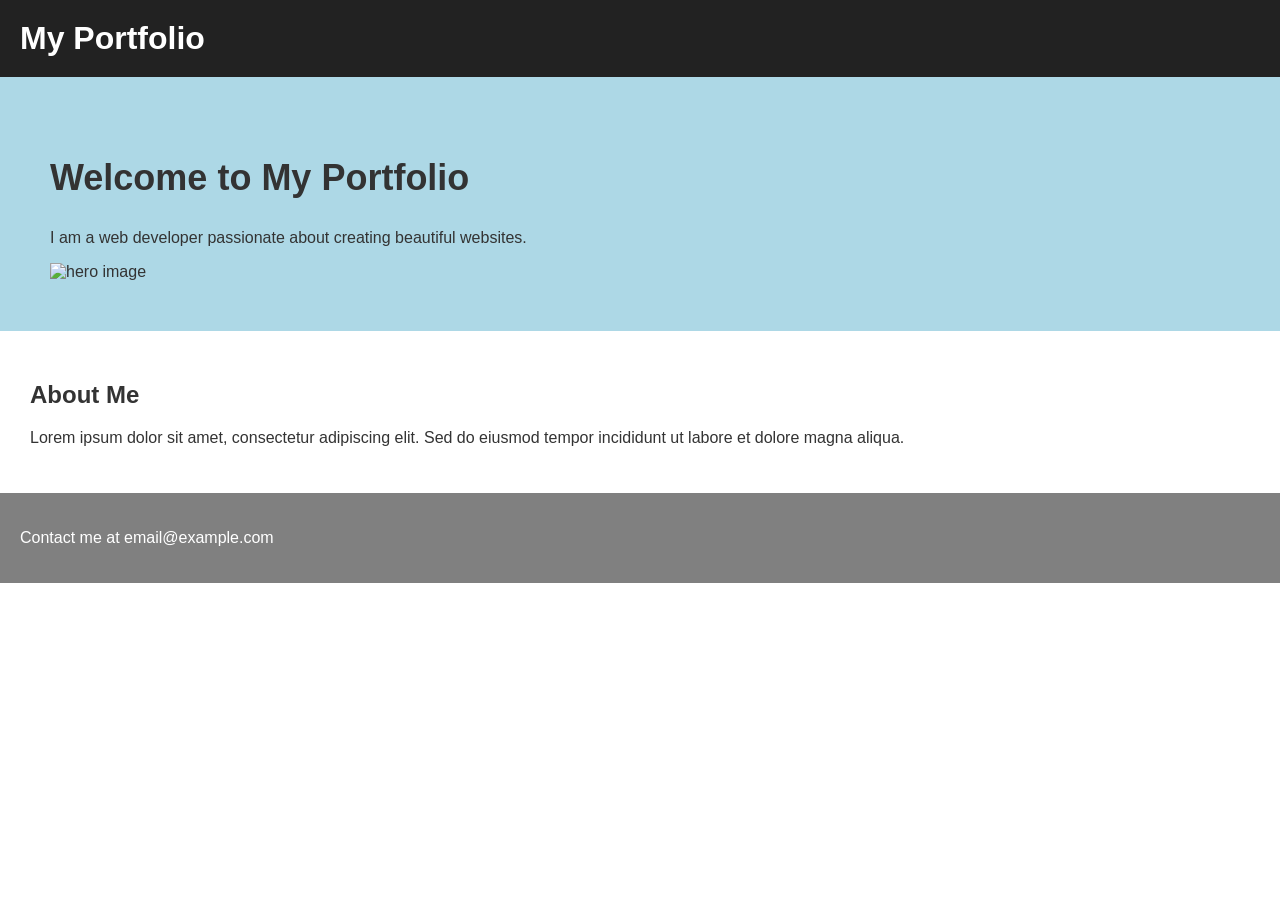
==== index.html @ 444f8641 "html errors fixed, css file added" ====
<!DOCTYPE html>
<html lang="en">
<head>
    <meta charset="utf-8"></meta>
    <meta name="viewport" content="width=device-width, initial-scale=1.0"></meta>
    <title>Portfolio</title>
    <link rel="stylesheet" href="css/styles.css">
</head>
<body>
    <div class="header">
        <h1>My Portfolio</h1>
        <!-- Navigation missing -->
    </div>
    
    <div class="hero">
        <h2>Welcome to My Portfolio</h2>
        <p>I am a web developer passionate about creating beautiful websites.</p>
        <img alt="hero image" src="images/hero.jpg">
    </div>
    
    <div class="intro">
        <h2>About Me</h2>
        <p>Lorem ipsum dolor sit amet, consectetur adipiscing elit. Sed do eiusmod tempor incididunt ut labore et dolore magna aliqua.</p>
    </div>
    
    <div class="footer">
        <p>Contact me at email@example.com</p>
    </div>
</body>
</html>
---- css/styles.css ----
/* Basic styles with errors and omissions */

body {
    font-family: Arial;
    margin: 0;
    padding: 0;
    color: #333;
}

.header {
    background-color: #222;
    color: white;
    padding: 20px;
    /* Missing: proper alignment */
}

.header h1 {
    margin: 0;
}

/* Navigation styling missing completely */

.hero {
    padding: 50px;
    background-color: lightblue;
    /* Poor colour contrast */
}

.hero h2 {
    font-size: 36px;
}

.hero img {
    width: 100%;
    /* Missing: alt text handled in HTML, but sizing issues here */
}

/* Missing: Only using 2-3 selector types, need 5+ */
/* Missing: Pseudo-classes not used */
/* Missing: Combination selectors not used */

.intro {
    padding: 30px;
}

/* Form styling incomplete */
form input {
    display: block;
    margin: 10px 0;
}

/* Missing: Box model demonstration (margin, padding, border) */
/* Missing: Block vs inline elements styling */
/* Missing: Text and colour styling variety */
/* Missing: Table styling */

.footer {
    background-color: gray;
    color: white;
    padding: 20px;
    /* Wrong alignment */
    text-align: left;
}

/* Code quality issues: inconsistent spacing, poor naming, no comments */
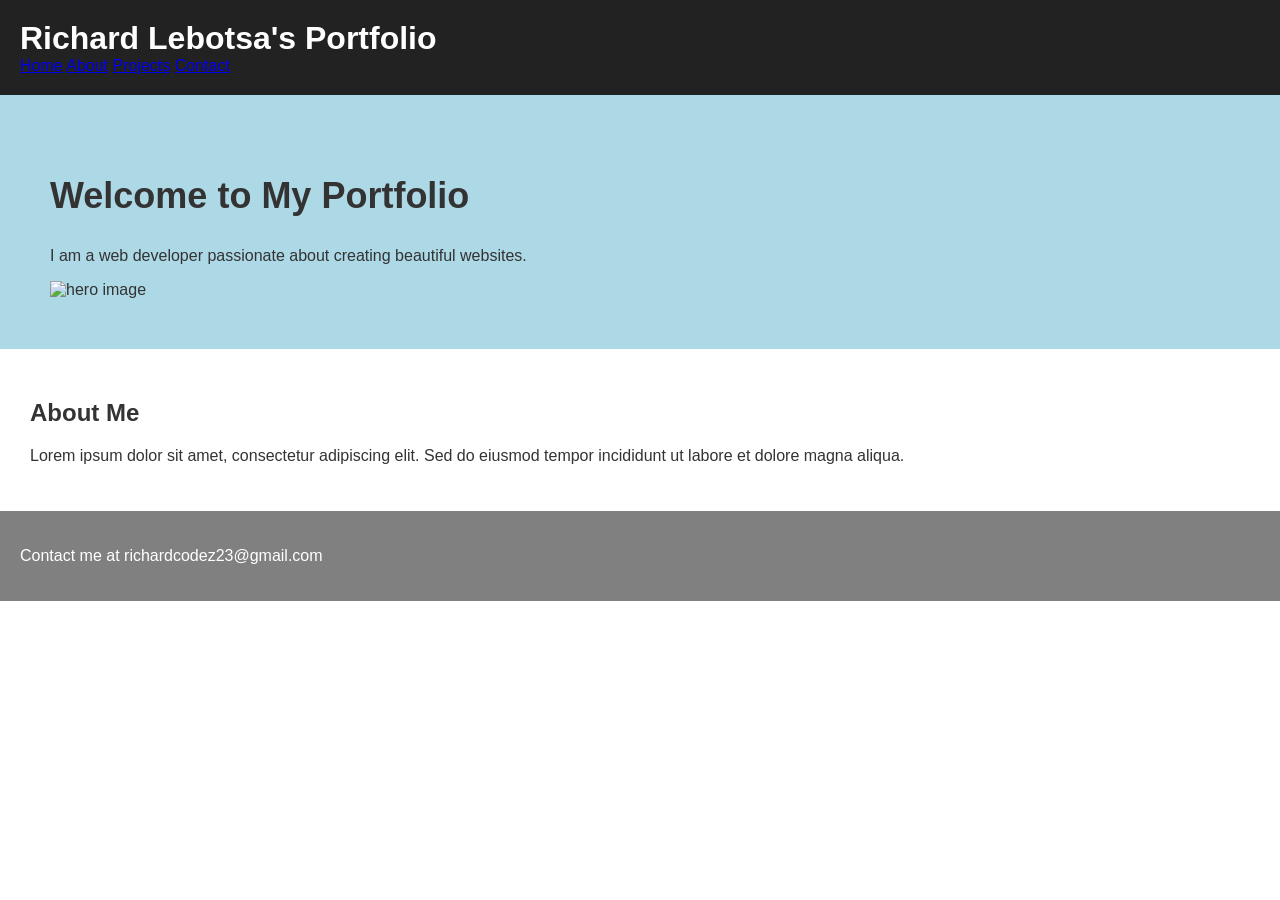
==== commit a4da4c6b: "fixed meta tags, added navigation" ====
--- a/index.html
+++ b/index.html
@@ -1,15 +1,21 @@
 <!DOCTYPE html>
 <html lang="en">
 <head>
-    <meta charset="utf-8"></meta>
-    <meta name="viewport" content="width=device-width, initial-scale=1.0"></meta>
+    <meta charset="utf-8">
+    <meta name="viewport" content="width=device-width, initial-scale=1.0">
     <title>Portfolio</title>
     <link rel="stylesheet" href="css/styles.css">
 </head>
 <body>
     <div class="header">
-        <h1>My Portfolio</h1>
+        <h1>Richard Lebotsa's Portfolio</h1>
         <!-- Navigation missing -->
+         <nav class="nav">
+            <a href="index.html">Home</a>
+            <a href="about.html">About</a>
+            <a href="projects.html">Projects</a>
+            <a href="contact.html">Contact</a>
+        </nav>
     </div>
     
     <div class="hero">
@@ -24,7 +30,7 @@
     </div>
     
     <div class="footer">
-        <p>Contact me at email@example.com</p>
+        <p>Contact me at richardcodez23@gmail.com</p>
     </div>
 </body>
 </html>
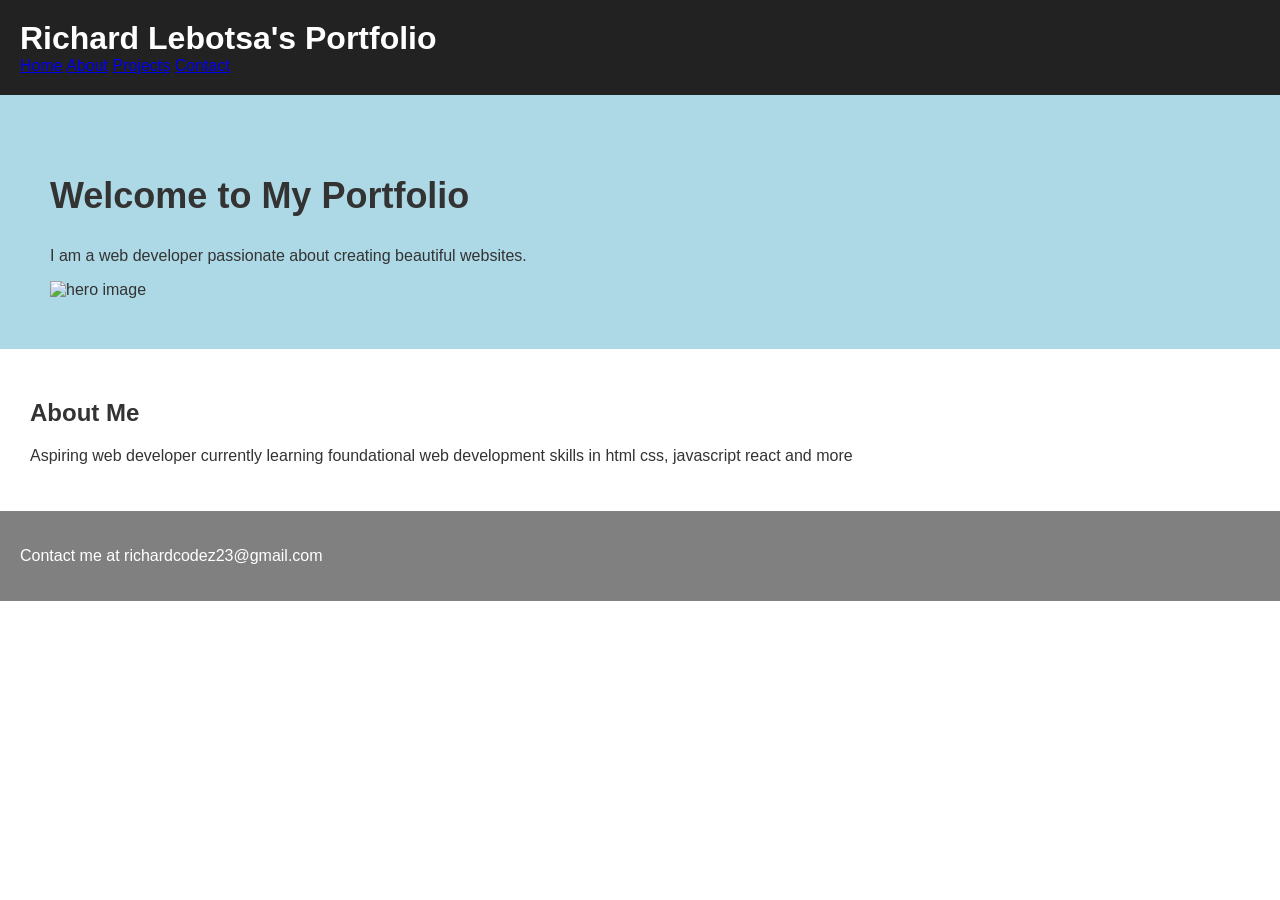
==== commit 616ed8b8: "semi-final updates for index" ====
--- a/index.html
+++ b/index.html
@@ -7,7 +7,7 @@
     <link rel="stylesheet" href="css/styles.css">
 </head>
 <body>
-    <div class="header">
+    <header class="header">
         <h1>Richard Lebotsa's Portfolio</h1>
         <!-- Navigation missing -->
          <nav class="nav">
@@ -16,21 +16,21 @@
             <a href="projects.html">Projects</a>
             <a href="contact.html">Contact</a>
         </nav>
-    </div>
+    </header>
     
-    <div class="hero">
+    <section class="hero">
         <h2>Welcome to My Portfolio</h2>
         <p>I am a web developer passionate about creating beautiful websites.</p>
         <img alt="hero image" src="images/hero.jpg">
-    </div>
+    </section>
     
-    <div class="intro">
+    <section class="intro">
         <h2>About Me</h2>
-        <p>Lorem ipsum dolor sit amet, consectetur adipiscing elit. Sed do eiusmod tempor incididunt ut labore et dolore magna aliqua.</p>
-    </div>
+        <p>Aspiring web developer currently learning foundational web development skills in html css, javascript react and more</p>
+    </section>
     
-    <div class="footer">
+    <footer class="footer">
         <p>Contact me at richardcodez23@gmail.com</p>
-    </div>
+    </footer>
 </body>
 </html>
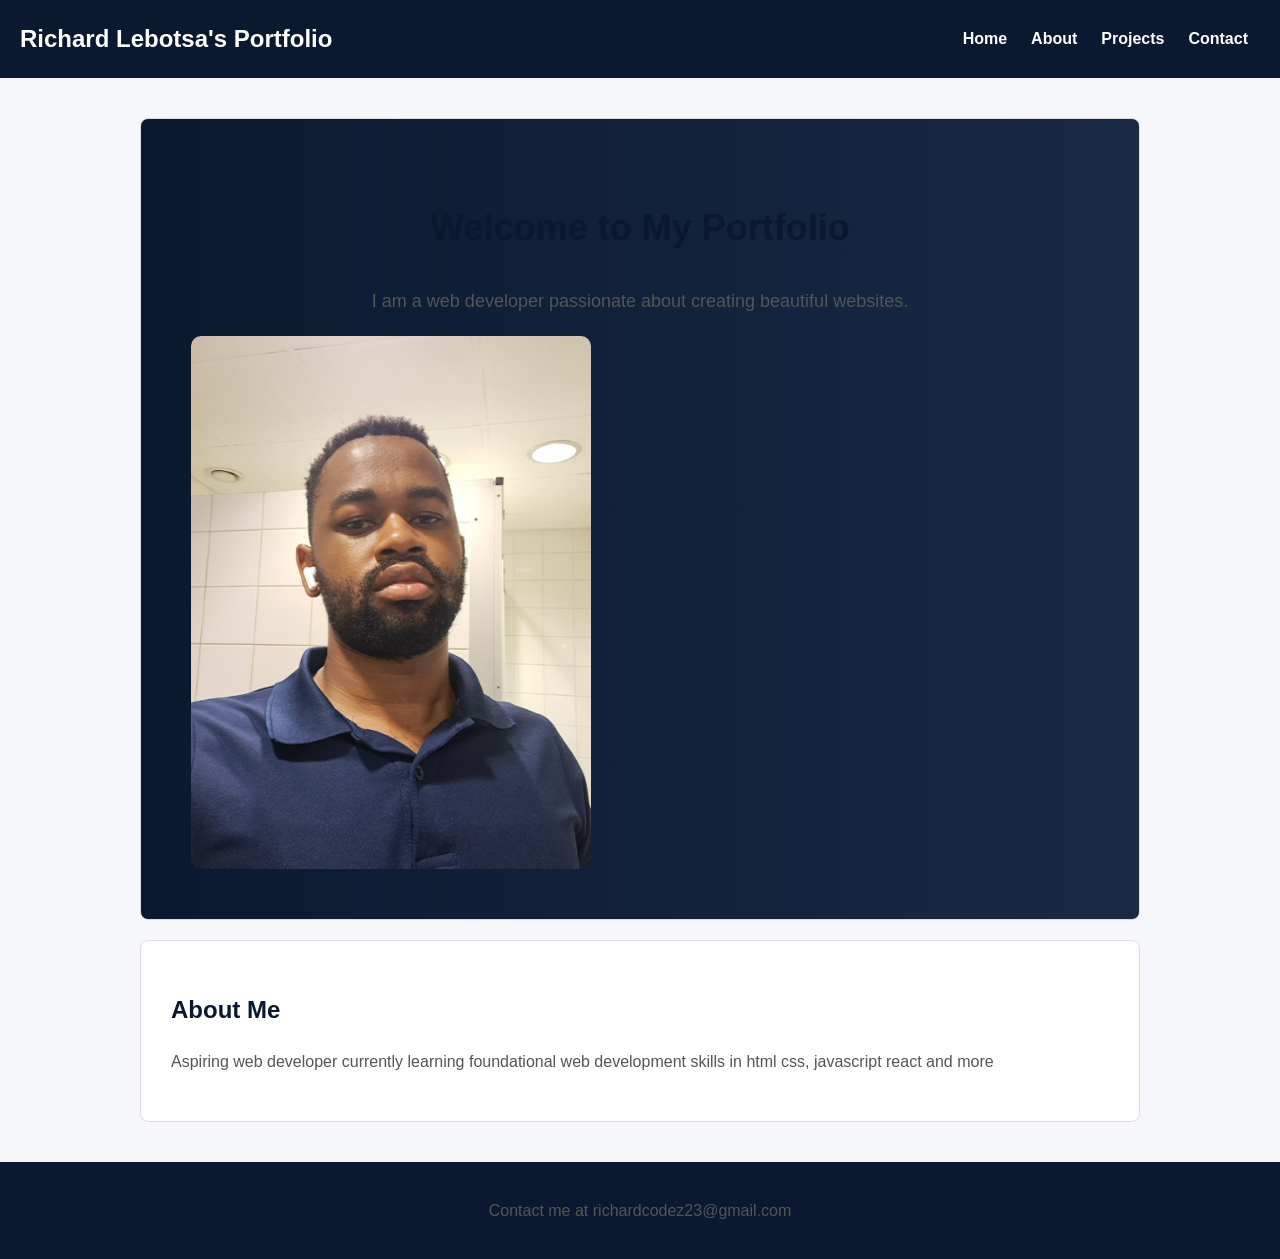
==== commit 400d5c3c: "styling, images, screenshots, all added" ====
--- a/index.html
+++ b/index.html
@@ -1,36 +1,41 @@
 <!DOCTYPE html>
 <html lang="en">
+
 <head>
     <meta charset="utf-8">
     <meta name="viewport" content="width=device-width, initial-scale=1.0">
     <title>Portfolio</title>
     <link rel="stylesheet" href="css/styles.css">
 </head>
+
 <body>
     <header class="header">
         <h1>Richard Lebotsa's Portfolio</h1>
         <!-- Navigation missing -->
-         <nav class="nav">
+        <nav class="nav">
             <a href="index.html">Home</a>
             <a href="about.html">About</a>
             <a href="projects.html">Projects</a>
             <a href="contact.html">Contact</a>
         </nav>
     </header>
-    
-    <section class="hero">
-        <h2>Welcome to My Portfolio</h2>
-        <p>I am a web developer passionate about creating beautiful websites.</p>
-        <img alt="hero image" src="images/hero.jpg">
-    </section>
-    
-    <section class="intro">
-        <h2>About Me</h2>
-        <p>Aspiring web developer currently learning foundational web development skills in html css, javascript react and more</p>
-    </section>
-    
+    <main id="main-content">
+        <section class="hero">
+            <h2>Welcome to My Portfolio</h2>
+            <p>I am a web developer passionate about creating beautiful websites.</p>
+            <img alt="hero image" src="images/hero.jpeg">
+        </section>
+
+        <section class="intro">
+            <h2>About Me</h2>
+            <p>Aspiring web developer currently learning foundational web development skills in html css, javascript
+                react and more</p>
+        </section>
+    </main>
+
     <footer class="footer">
         <p>Contact me at richardcodez23@gmail.com</p>
     </footer>
 </body>
-</html>
+
+</html>
--- a/css/styles.css
+++ b/css/styles.css
@@ -7,41 +7,142 @@
     color: #333;
 }
 
+/* Improve readability + background */
+body {
+    line-height: 1.6;
+    background-color: #f5f7fa;
+}
+
+/* Header */
 .header {
-    background-color: #222;
+    background-color: #0a192f;
     color: white;
     padding: 20px;
     /* Missing: proper alignment */
+}
+
+/* Fix alignment using flexbox */
+.header {
+    display: flex;
+    justify-content: space-between;
+    align-items: center;
+    flex-wrap: wrap;
 }
 
 .header h1 {
     margin: 0;
+    font-size: 24px;
 }
 
 /* Navigation styling missing completely */
 
+/* Navigation */
+.nav {
+    display: flex;
+}
+
+.nav a {
+    color: white;
+    text-decoration: none;
+    margin: 0 12px;
+    font-weight: bold;
+    display: inline-block;
+    transition: color 0.3s ease;
+}
+
+/* Pseudo-classes */
+.nav a:hover {
+    color: #64ffda;
+}
+
+.nav a:active {
+    color: orange;
+}
+
+/* Main content (ID selector requirement) */
+#main-content {
+    max-width: 1000px;
+    margin: 0 auto;
+    padding: 20px;
+}
+
+/* Hero section */
 .hero {
     padding: 50px;
     background-color: lightblue;
     /* Poor colour contrast */
 }
 
+/* Improved contrast */
+.hero {
+    background: linear-gradient(to right, #0a192f, #172a45);
+    color: white;
+    text-align: center;
+    border-radius: 8px;
+}
+
 .hero h2 {
     font-size: 36px;
 }
 
+.hero p {
+    font-size: 18px;
+}
+
 .hero img {
     width: 100%;
     /* Missing: alt text handled in HTML, but sizing issues here */
 }
 
+/* Fix image sizing */
+.hero img {
+    max-width: 400px;
+    margin-top: 20px;
+    border-radius: 10px;
+}
+
 /* Missing: Only using 2-3 selector types, need 5+ */
-/* Missing: Pseudo-classes not used */
-/* Missing: Combination selectors not used */
-
+/* Added: element, class, ID, descendant, attribute, pseudo-class */
+
+/* Group selector */
+h2, h3 {
+    color: #0a192f;
+}
+
+/* Intro section */
 .intro {
     padding: 30px;
 }
+
+/* Box model demonstration */
+.intro {
+    margin: 20px auto;
+    background-color: white;
+    border: 1px solid #ddd;
+    border-radius: 8px;
+    max-width: 1000px;
+}
+
+/* General section styling */
+main section {
+    margin: 20px auto;
+    padding: 20px;
+    background-color: white;
+    border: 1px solid #ddd;
+    border-radius: 8px;
+    max-width: 1000px;
+}
+
+/* Images */
+section img {
+    width: 100%;
+    max-width: 400px;
+    border-radius: 8px;
+    display: block;
+    margin-top: 10px;
+}
+
+/* Form */
 
 /* Form styling incomplete */
 form input {
@@ -49,17 +150,138 @@
     margin: 10px 0;
 }
 
-/* Missing: Box model demonstration (margin, padding, border) */
-/* Missing: Block vs inline elements styling */
-/* Missing: Text and colour styling variety */
+/* Improved form styling */
+form {
+    background-color: white;
+    padding: 20px;
+    margin: 20px auto;
+    border-radius: 8px;
+    border: 1px solid #ccc;
+    max-width: 600px;
+}
+
+/* Attribute selectors */
+form input[type="text"],
+form input[type="email"],
+form select,
+form textarea {
+    width: 100%;
+    padding: 10px;
+    border: 1px solid #aaa;
+    border-radius: 5px;
+}
+
+/* Focus pseudo-class */
+form input:focus,
+form textarea:focus {
+    border-color: #0077b6;
+    outline: none;
+}
+
+/* Block vs inline */
+label {
+    display: block;
+    margin-top: 10px;
+}
+
+/* Fieldset */
+fieldset {
+    margin-top: 15px;
+    padding: 10px;
+    border: 1px solid #aaa;
+}
+
+/* Button */
+form button {
+    background-color: #0077b6;
+    color: white;
+    padding: 12px;
+    border: none;
+    border-radius: 5px;
+    cursor: pointer;
+    transition: background-color 0.3s ease;
+}
+
+/* Hover effect */
+form button:hover {
+    background-color: #023e8a;
+}
+
+/* Missing: Box model demonstration */
+/* Demonstrated in sections, intro, and form */
+
+/* Missing: Block vs inline elements */
+/* Demonstrated with label and nav links */
+
+/* Text styling */
+p {
+    font-size: 16px;
+    color: #555;
+}
+
+/* Table */
+
 /* Missing: Table styling */
-
+.skills-table {
+    width: 100%;
+    border-collapse: collapse;
+    margin-top: 20px;
+}
+
+.skills-table th,
+.skills-table td {
+    border: 1px solid #ccc;
+    padding: 12px;
+    text-align: left;
+}
+
+.skills-table th {
+    background-color: #0077b6;
+    color: white;
+}
+
+.skills-table tr:nth-child(even) {
+    background-color: #f2f2f2;
+}
+
+.skills-table tr:hover {
+    background-color: #ddd;
+}
+
+/* Footer */
 .footer {
-    background-color: gray;
+    background-color: #0a192f;
     color: white;
     padding: 20px;
     /* Wrong alignment */
     text-align: left;
 }
 
-/* Code quality issues: inconsistent spacing, poor naming, no comments */+/* Fix alignment */
+.footer {
+    text-align: center;
+}
+
+/* Responsive design */
+@media (max-width: 768px) {
+    .header {
+        flex-direction: column;
+        text-align: center;
+    }
+
+    .nav {
+        flex-direction: column;
+        margin-top: 10px;
+    }
+
+    .nav a {
+        margin: 5px 0;
+    }
+
+    .hero {
+        padding: 20px;
+    }
+}
+
+/* Code quality issues: inconsistent spacing, poor naming, no comments */
+/* Fixed: consistent structure, clear comments */
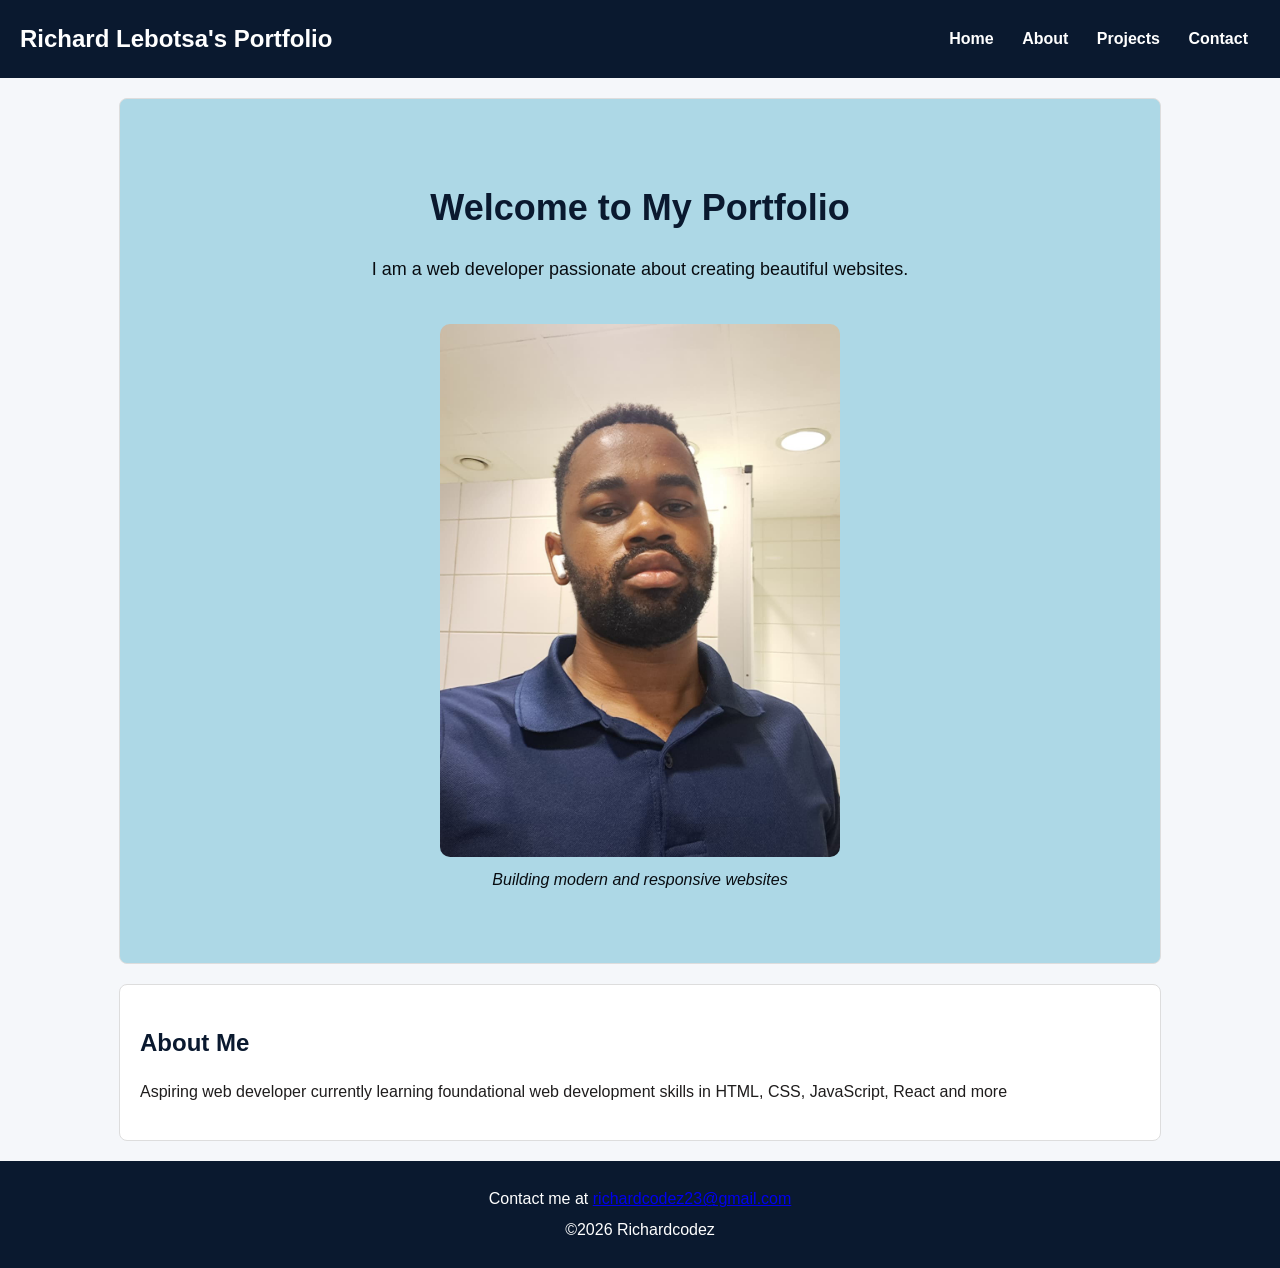
==== commit 17dea207: "portfolio update, form, footer updates, README" ====
--- a/index.html
+++ b/index.html
@@ -4,12 +4,14 @@
 <head>
     <meta charset="utf-8">
     <meta name="viewport" content="width=device-width, initial-scale=1.0">
-    <title>Portfolio</title>
+    <meta name="description" content="Ricchard Lebotsa's web developer portfolio" />
+    <title>Richardcodez's Portfolio</title>
     <link rel="stylesheet" href="css/styles.css">
 </head>
 
 <body>
     <header class="header">
+
         <h1>Richard Lebotsa's Portfolio</h1>
         <!-- Navigation missing -->
         <nav class="nav">
@@ -19,23 +21,31 @@
             <a href="contact.html">Contact</a>
         </nav>
     </header>
+
     <main id="main-content">
         <section class="hero">
             <h2>Welcome to My Portfolio</h2>
             <p>I am a web developer passionate about creating beautiful websites.</p>
-            <img alt="hero image" src="images/hero.jpeg">
+            <figure>
+                <img alt="hero image" src="images/hero.jpeg">
+                <figcaption>Building modern and responsive websites</figcaption>
+            </figure>
         </section>
 
         <section class="intro">
             <h2>About Me</h2>
-            <p>Aspiring web developer currently learning foundational web development skills in html css, javascript
-                react and more</p>
+            <article>
+                <p>Aspiring web developer currently learning foundational web development skills in HTML, CSS,
+                    JavaScript, React and more</p>
+            </article>
         </section>
     </main>
 
     <footer class="footer">
-        <p>Contact me at richardcodez23@gmail.com</p>
+        <p>Contact me at <a href="mailto:richardcodez23@gmail.com">richardcodez23@gmail.com</a></p>
+        <p>&copy;2026 Richardcodez</p>
     </footer>
+
 </body>
 
 </html>
--- a/css/styles.css
+++ b/css/styles.css
@@ -1,28 +1,20 @@
 /* Basic styles with errors and omissions */
 
 body {
-    font-family: Arial;
+    font-family: Arial, sans-serif;
     margin: 0;
     padding: 0;
-    color: #333;
-}
-
-/* Improve readability + background */
-body {
+    color: #222;
+    font-size: 16px;
+    background-color: #F5F7FA;
     line-height: 1.6;
-    background-color: #f5f7fa;
 }
 
 /* Header */
 .header {
-    background-color: #0a192f;
+    background-color: #0A192F;
     color: white;
     padding: 20px;
-    /* Missing: proper alignment */
-}
-
-/* Fix alignment using flexbox */
-.header {
     display: flex;
     justify-content: space-between;
     align-items: center;
@@ -32,15 +24,12 @@
 .header h1 {
     margin: 0;
     font-size: 24px;
+    color: #FFFFFF;
 }
 
 /* Navigation styling missing completely */
 
 /* Navigation */
-.nav {
-    display: flex;
-}
-
 .nav a {
     color: white;
     text-decoration: none;
@@ -52,41 +41,32 @@
 
 /* Pseudo-classes */
 .nav a:hover {
-    color: #64ffda;
+    color: #64FFDA;
 }
 
 .nav a:active {
     color: orange;
-}
-
-/* Main content (ID selector requirement) */
-#main-content {
-    max-width: 1000px;
-    margin: 0 auto;
-    padding: 20px;
+    border-bottom: 2px solid;
 }
 
 /* Hero section */
 .hero {
-    padding: 50px;
+    padding: 50px 20px;
     background-color: lightblue;
-    /* Poor colour contrast */
-}
-
-/* Improved contrast */
-.hero {
-    background: linear-gradient(to right, #0a192f, #172a45);
-    color: white;
+    color: #FFFFFF;
     text-align: center;
     border-radius: 8px;
 }
 
 .hero h2 {
     font-size: 36px;
+    margin-bottom: 10px;
 }
 
 .hero p {
     font-size: 18px;
+    margin-bottom: 20px;
+    color: #080c11;
 }
 
 .hero img {
@@ -101,6 +81,21 @@
     border-radius: 10px;
 }
 
+.hero figure {
+    display: flex;
+    flex-direction: column;
+    align-items: center;
+    margin: 20px auto;
+}
+
+.hero figcaption {
+    margin-top: 10px;
+    font-size: 16px;
+    color: #080c11;
+    font-style: italic;
+    text-align: center;
+}
+
 /* Missing: Only using 2-3 selector types, need 5+ */
 /* Added: element, class, ID, descendant, attribute, pseudo-class */
 
@@ -110,8 +105,13 @@
 }
 
 /* Intro section */
-.intro {
-    padding: 30px;
+.intro h2 {
+    margin-bottom: 15px;
+    color: #0A192F;
+}
+
+.intro p {
+    color: #1f1d1d;
 }
 
 /* Box model demonstration */
@@ -145,66 +145,125 @@
 /* Form */
 
 /* Form styling incomplete */
-form input {
-    display: block;
-    margin: 10px 0;
-}
-
-/* Improved form styling */
-form {
-    background-color: white;
-    padding: 20px;
-    margin: 20px auto;
-    border-radius: 8px;
-    border: 1px solid #ccc;
-    max-width: 600px;
-}
-
-/* Attribute selectors */
-form input[type="text"],
-form input[type="email"],
-form select,
-form textarea {
+.contact-section {
+    max-width: 700px;
+    margin: 3rem auto;
+    padding: 2rem;
+    background-color: #fff;
+    border-radius: 16px;
+    box-shadow: 0 4px 20px rgba(0, 0, 0, 0.1);
+}
+
+/* Section Heading */
+.contact-section h2 {
+    text-align: center;
+    margin-bottom: 2rem;
+    color: #222;
+    font-size: 2rem;
+}
+
+/* Form Layout */
+.contact-section form {
+    display: grid;
+    gap: 1rem;
+}
+
+/* Labels */
+.contact-section label {
+    font-weight: 600;
+    color: #444;
+}
+
+/* Inputs, Select and Textarea */
+.contact-section input,
+.contact-section select,
+.contact-section textarea {
     width: 100%;
-    padding: 10px;
-    border: 1px solid #aaa;
-    border-radius: 5px;
-}
-
-/* Focus pseudo-class */
-form input:focus,
-form textarea:focus {
-    border-color: #0077b6;
+    box-sizing: border-box;
+    padding: 0.8rem 1rem;
+    border: 1px solid #d1d5db;
+    border-radius: 8px;
+    font-size: 1rem;
+    font-family: inherit;
+    transition: all 0.3s ease;
+}
+
+/* Focus State */
+.contact-section input:focus,
+.contact-section select:focus,
+.contact-section textarea:focus {
     outline: none;
-}
-
-/* Block vs inline */
-label {
-    display: block;
-    margin-top: 10px;
-}
-
-/* Fieldset */
-fieldset {
-    margin-top: 15px;
-    padding: 10px;
-    border: 1px solid #aaa;
+    border-color: #2563eb;
+    box-shadow: 0 0 0 3px rgba(37, 99, 235, 0.15);
+}
+
+/* Radio Button Group */
+.contact-section fieldset {
+    border: 1px solid #d1d5db;
+    border-radius: 8px;
+    padding: 1rem;
+
+    display: flex;
+    gap: 2rem;
+    flex-wrap: wrap;
+}
+
+.contact-section legend {
+    font-weight: 600;
+    padding: 0 0.5rem;
+}
+
+.contact-section fieldset label {
+    display: flex;
+    align-items: center;
+    gap: 0.5rem;
+    font-weight: normal;
+}
+
+/* Radio buttons */
+.contact-section input[type="radio"] {
+    width: auto;
+}
+
+/* Textarea */
+.contact-section textarea {
+    resize: vertical;
+    min-height: 120px;
 }
 
 /* Button */
-form button {
-    background-color: #0077b6;
+.contact-section button {
+    padding: 1rem;
+    border: none;
+    border-radius: 8px;
+    background-color: #2563eb;
     color: white;
-    padding: 12px;
-    border: none;
-    border-radius: 5px;
+    font-size: 1rem;
+    font-weight: 600;
     cursor: pointer;
-    transition: background-color 0.3s ease;
-}
-
-/* Hover effect */
-form button:hover {
-    background-color: #023e8a;
+    transition: all 0.3s ease;
+}
+
+.contact-section button:hover {
+    background-color: #1d4ed8;
+    transform: translateY(-2px);
+}
+
+/* Mobile */
+@media (max-width: 600px) {
+    .contact-section {
+        margin: 1rem;
+        padding: 1.5rem;
+    }
+
+    .contact-section fieldset {
+        flex-direction: column;
+        gap: 0.75rem;
+    }
+
+    .contact-section h2 {
+        font-size: 1.6rem;
+    }
 }
 
 /* Missing: Box model demonstration */
@@ -251,15 +310,14 @@
 /* Footer */
 .footer {
     background-color: #0a192f;
-    color: white;
+    color: #FFFFFF;
     padding: 20px;
-    /* Wrong alignment */
-    text-align: left;
-}
-
-/* Fix alignment */
-.footer {
     text-align: center;
+}
+
+.footer p {
+    margin: 5px 0;
+    color: #FFFFFF;
 }
 
 /* Responsive design */
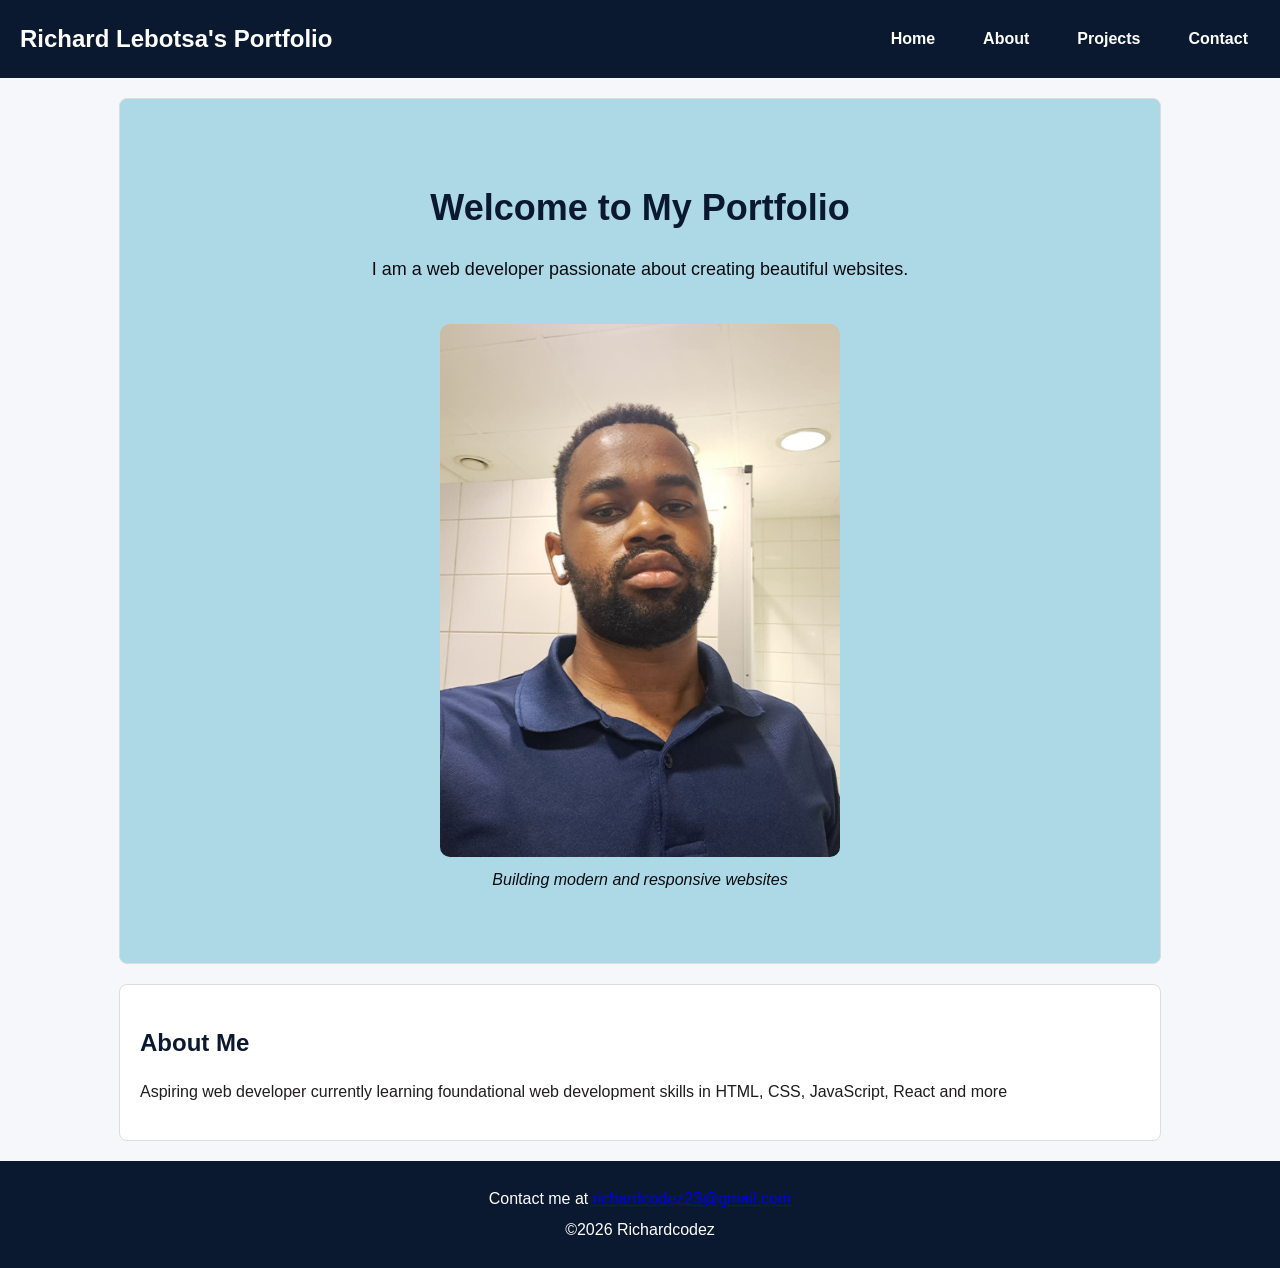
==== commit dbdab602: "nav minor update" ====
--- a/index.html
+++ b/index.html
@@ -4,7 +4,7 @@
 <head>
     <meta charset="utf-8">
     <meta name="viewport" content="width=device-width, initial-scale=1.0">
-    <meta name="description" content="Ricchard Lebotsa's web developer portfolio" />
+    <meta name="description" content="Richard Lebotsa's web developer portfolio" />
     <title>Richardcodez's Portfolio</title>
     <link rel="stylesheet" href="css/styles.css">
 </head>
@@ -15,10 +15,12 @@
         <h1>Richard Lebotsa's Portfolio</h1>
         <!-- Navigation missing -->
         <nav class="nav">
-            <a href="index.html">Home</a>
-            <a href="about.html">About</a>
-            <a href="projects.html">Projects</a>
-            <a href="contact.html">Contact</a>
+            <ul>
+                <li><a href="index.html">Home</a></li>
+                <li><a href="about.html">About</a></li>
+                <li><a href="projects.html">Projects</a></li>
+                <li><a href="contact.html">Contact</a></li>
+            </ul>
         </nav>
     </header>
 
--- a/css/styles.css
+++ b/css/styles.css
@@ -30,6 +30,15 @@
 /* Navigation styling missing completely */
 
 /* Navigation */
+.nav ul {
+    list-style: none;
+    margin: 0;
+    padding: 0;
+    display: flex;
+    gap: 24px;
+    align-items: center;
+}
+
 .nav a {
     color: white;
     text-decoration: none;
